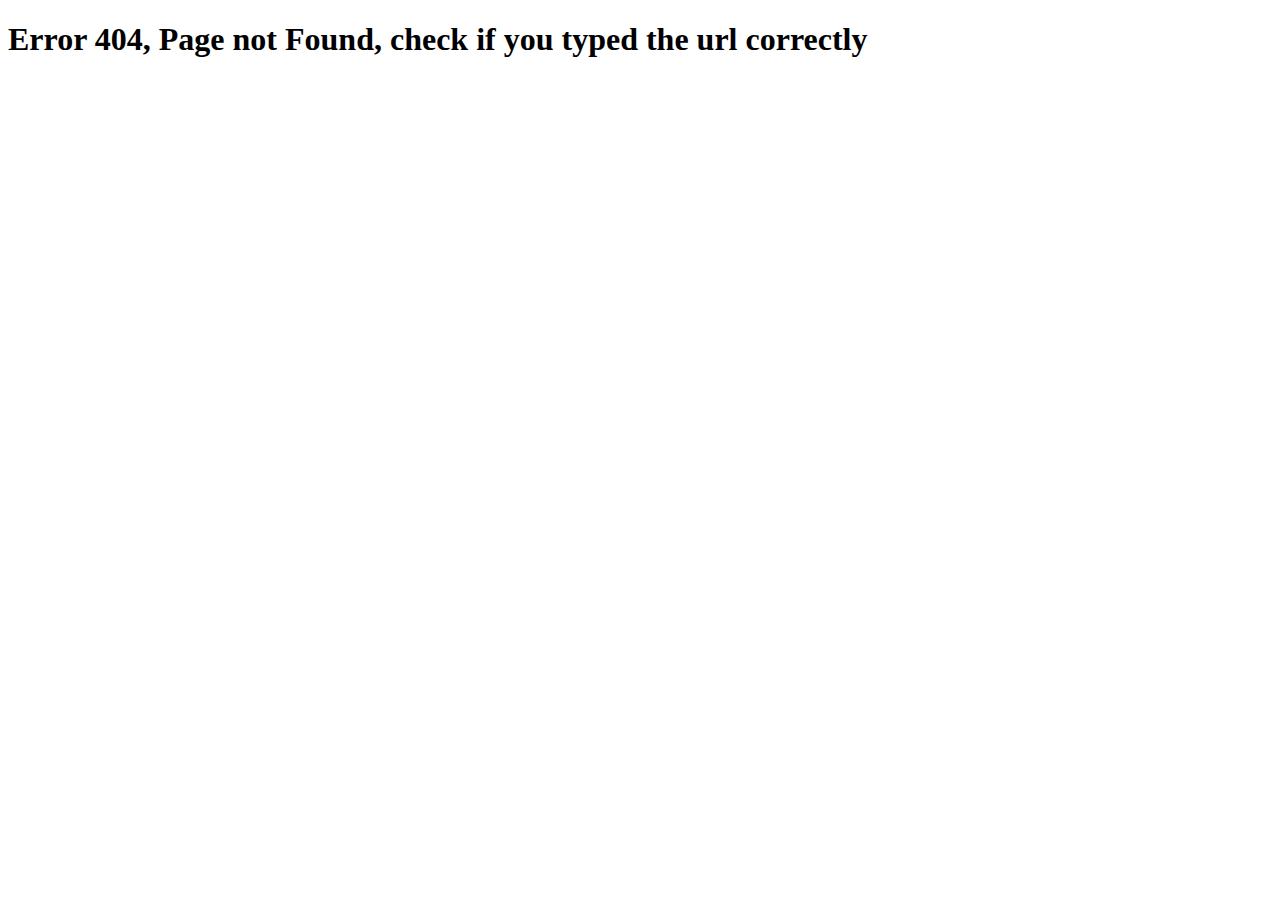
==== src/main/resources/Error404.html @ 5cc470f4 "rain world." ====
<!DOCTYPE html>
<html lang="en">
<head>
    <meta charset="UTF-8">
    <meta name="viewport" content="width=device-width, initial-scale=1.0">
    <title>Error 404</title>
</head>
<body>
    <h1>Error 404, Page not Found, check if you typed the url correctly</h1>
</body>
</html>
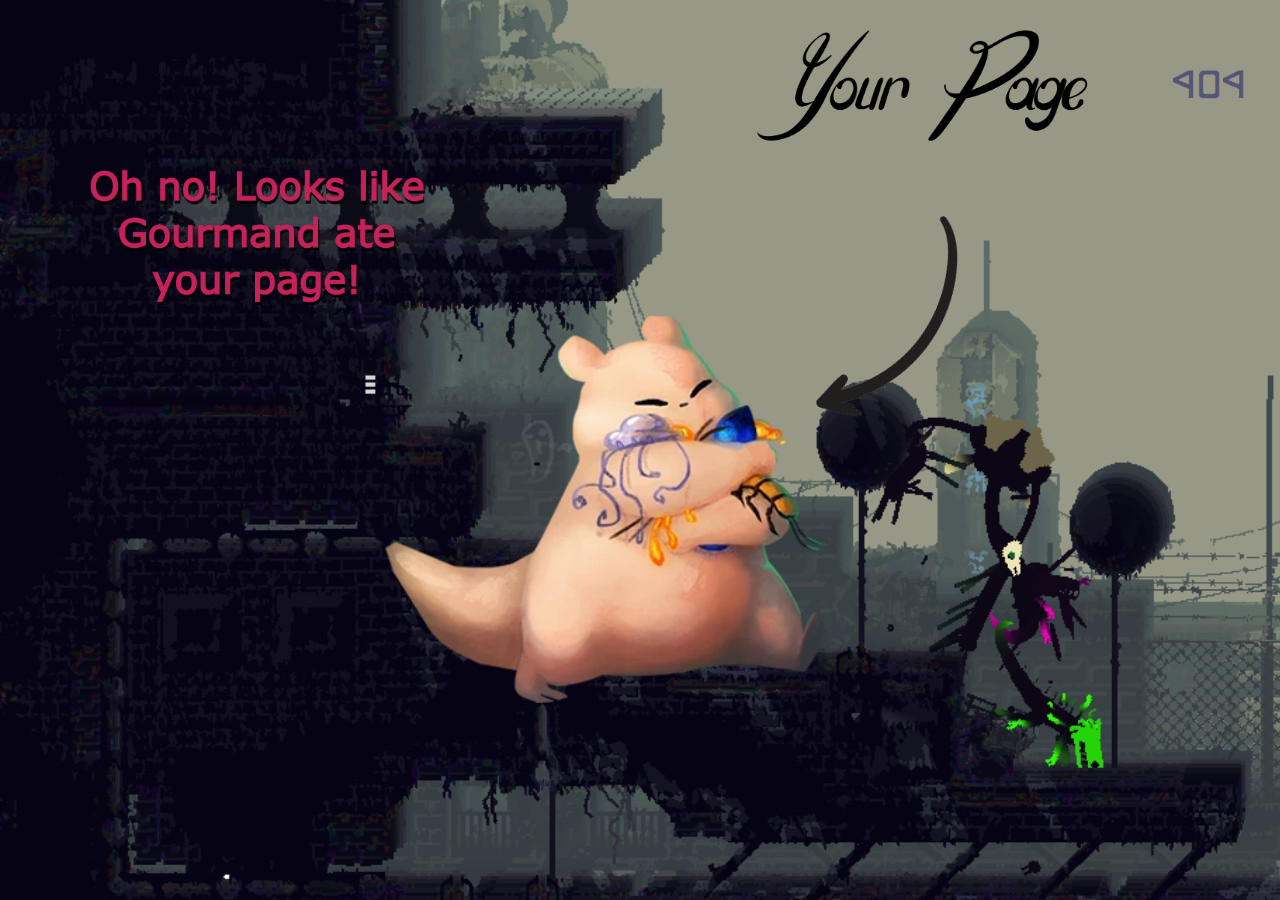
==== commit 9656e2bb: "error404 added properly" ====
--- a/src/main/resources/Error404.html
+++ b/src/main/resources/Error404.html
@@ -4,8 +4,15 @@
     <meta charset="UTF-8">
     <meta name="viewport" content="width=device-width, initial-scale=1.0">
     <title>Error 404</title>
+    <link rel="stylesheet" href="error.css">
 </head>
 <body>
-    <h1>Error 404, Page not Found, check if you typed the url correctly</h1>
+    
+    <img id="rotund" src="img/gourmand404/Gourmand_ate_your_page.png">
+    <img id="arrow" src="img/gourmand404/arrow.png">
+    <img id="your_page" src="img/gourmand404/your_page.png">
+    <img id="oh_no" src="img/gourmand404/oh_no.png">
+    <img id="e404" src="img/gourmand404/404.png">
+
 </body>
 </html>--- a/src/main/resources/error.css
+++ b/src/main/resources/error.css
@@ -0,0 +1,45 @@
+body {
+
+    background-image: url("img/gourmand404/background.png");
+}
+
+#arrow {
+
+    position: absolute;
+    left: 60%;
+    top: 21%;
+    width: 20%;
+    transform: rotate(110deg);
+}
+
+#rotund {
+
+    position: absolute;
+    left: 30%;
+    top: 35%;
+    width: 35%;
+}
+
+#your_page {
+
+    position: absolute;
+    width: 30%;
+    right: 13%;
+}
+
+#oh_no {
+
+    position: absolute;
+    width: 30%;
+    left: 5%;
+    top: 18%;
+}
+
+#e404 {
+
+    position: absolute;
+    right: 2.5%;
+    top: 7%;
+    width: 6%;
+    opacity: 55%;
+}